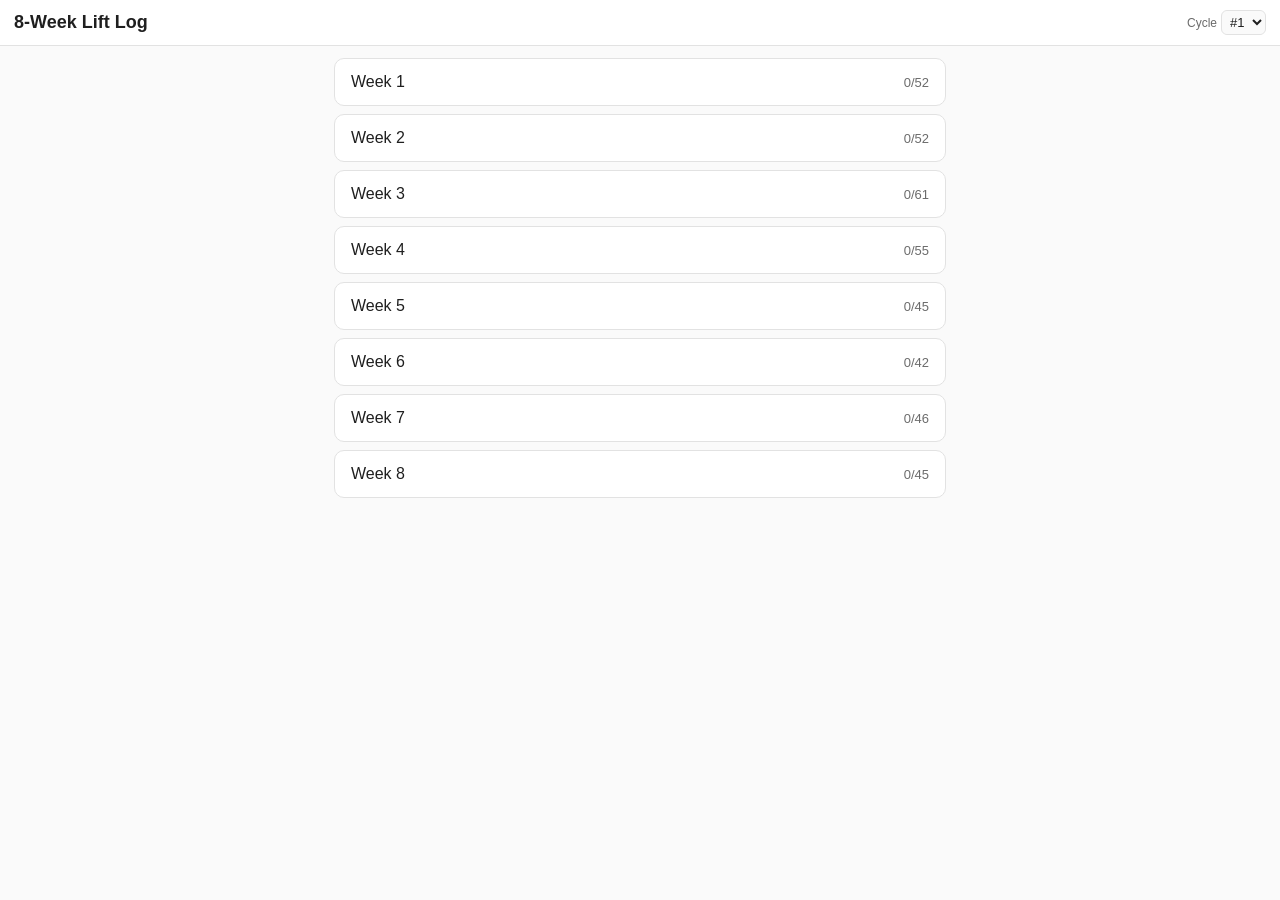
==== docs/index.html @ a0beddaa "Add installable PWA (Lift Log) with GitHub Pages-ready docs/ output Extends the workout markdown par" ====
<!doctype html>
<html lang="en">
<head>
  <meta charset="utf-8">
  <meta name="viewport" content="width=device-width, initial-scale=1, viewport-fit=cover">
  <meta name="theme-color" content="#0f766e">
  <meta name="apple-mobile-web-app-capable" content="yes">
  <meta name="apple-mobile-web-app-status-bar-style" content="black-translucent">
  <meta name="apple-mobile-web-app-title" content="Lift Log">
  <link rel="manifest" href="manifest.json">
  <link rel="apple-touch-icon" href="icons/icon-180.png">
  <link rel="icon" href="icons/icon-192.png">
  <title>Lift Log</title>
  <link rel="stylesheet" href="style.css">
</head>
<body>
  <header id="app-header">
    <button id="back-btn" class="icon-btn" hidden aria-label="Back">&larr;</button>
    <h1 id="header-title">Lift Log</h1>
    <div id="cycle-picker">
      <label for="cycle-select">Cycle</label>
      <select id="cycle-select"></select>
    </div>
  </header>

  <main id="app-main"></main>

  <template id="tpl-week-list-item">
    <li class="week-item">
      <button class="week-btn">
        <span class="week-name"></span>
        <span class="week-progress"></span>
      </button>
    </li>
  </template>

  <template id="tpl-day-card">
    <li class="day-item">
      <button class="day-btn">
        <span class="day-name"></span>
        <span class="day-progress"></span>
      </button>
    </li>
  </template>

  <template id="tpl-exercise">
    <li class="exercise-card">
      <div class="exercise-head">
        <span class="exercise-name"></span>
        <span class="exercise-target"></span>
      </div>
      <div class="set-rows"></div>
    </li>
  </template>

  <template id="tpl-set-row">
    <div class="set-row">
      <span class="set-index"></span>
      <input type="number" inputmode="decimal" class="set-weight" placeholder="lbs">
      <input type="number" inputmode="numeric" class="set-reps" placeholder="reps">
      <button class="set-done" aria-label="Mark set done">&#10003;</button>
    </div>
  </template>

  <script src="app.js"></script>
</body>
</html>
---- docs/style.css ----
:root {
  --ink: #1f1f1f;
  --muted: #6b6b6b;
  --line: #e2e2e2;
  --bg: #fafafa;
  --card: #ffffff;
  --accent: #0f766e;
  --accent-ink: #ffffff;
  --done: #0f766e;
  --font: -apple-system, BlinkMacSystemFont, 'Segoe UI', Roboto, sans-serif;
  --safe-top: env(safe-area-inset-top, 0px);
  --safe-bottom: env(safe-area-inset-bottom, 0px);
}

@media (prefers-color-scheme: dark) {
  :root {
    --ink: #f0f0f0;
    --muted: #9a9a9a;
    --line: #2c2c2c;
    --bg: #121212;
    --card: #1c1c1c;
    --accent: #14b8a6;
    --accent-ink: #08201d;
  }
}

* { box-sizing: border-box; -webkit-tap-highlight-color: transparent; }

html, body {
  margin: 0;
  padding: 0;
  background: var(--bg);
  color: var(--ink);
  font-family: var(--font);
  height: 100%;
}

body {
  display: flex;
  flex-direction: column;
  min-height: 100vh;
}

#app-header {
  position: sticky;
  top: 0;
  z-index: 10;
  display: flex;
  align-items: center;
  gap: 8px;
  padding: calc(10px + var(--safe-top)) 14px 10px;
  background: var(--card);
  border-bottom: 1px solid var(--line);
}

#header-title {
  flex: 1;
  margin: 0;
  font-size: 18px;
  font-weight: 600;
  white-space: nowrap;
  overflow: hidden;
  text-overflow: ellipsis;
}

.icon-btn {
  border: none;
  background: none;
  color: var(--accent);
  font-size: 22px;
  line-height: 1;
  padding: 4px 8px;
  border-radius: 8px;
}

.icon-btn:active { background: var(--line); }

#cycle-picker {
  display: flex;
  align-items: center;
  gap: 4px;
  font-size: 12px;
  color: var(--muted);
}

#cycle-select {
  font-family: var(--font);
  font-size: 13px;
  color: var(--ink);
  background: var(--bg);
  border: 1px solid var(--line);
  border-radius: 6px;
  padding: 3px 4px;
}

#app-main {
  flex: 1;
  padding: 12px 14px calc(24px + var(--safe-bottom));
  max-width: 640px;
  width: 100%;
  margin: 0 auto;
}

ul { list-style: none; margin: 0; padding: 0; }

.week-item, .day-item { margin-bottom: 8px; }

.week-btn, .day-btn {
  width: 100%;
  display: flex;
  justify-content: space-between;
  align-items: center;
  padding: 14px 16px;
  background: var(--card);
  border: 1px solid var(--line);
  border-radius: 10px;
  font-family: var(--font);
  font-size: 16px;
  color: var(--ink);
  text-align: left;
}

.week-btn:active, .day-btn:active { background: var(--line); }

.week-progress, .day-progress {
  font-size: 13px;
  color: var(--muted);
}

.exercise-card {
  background: var(--card);
  border: 1px solid var(--line);
  border-radius: 10px;
  padding: 12px 14px;
  margin-bottom: 10px;
}

.exercise-head {
  display: flex;
  justify-content: space-between;
  align-items: baseline;
  gap: 8px;
  margin-bottom: 8px;
}

.exercise-name { font-size: 15px; font-weight: 600; }
.exercise-target { font-size: 13px; color: var(--accent); white-space: nowrap; }

.set-rows { display: flex; flex-direction: column; gap: 6px; }

.set-row {
  display: grid;
  grid-template-columns: 22px 1fr 1fr 40px;
  gap: 6px;
  align-items: center;
}

.set-index { font-size: 13px; color: var(--muted); text-align: center; }

.set-weight, .set-reps {
  font-family: var(--font);
  font-size: 15px;
  padding: 7px 8px;
  border: 1px solid var(--line);
  border-radius: 8px;
  background: var(--bg);
  color: var(--ink);
  width: 100%;
  min-width: 0;
}

.set-done {
  border: 1px solid var(--line);
  background: var(--bg);
  color: var(--muted);
  border-radius: 8px;
  font-size: 16px;
  height: 34px;
}

.set-row.is-done .set-done {
  background: var(--done);
  border-color: var(--done);
  color: var(--accent-ink);
}

.set-row.is-done .set-weight,
.set-row.is-done .set-reps {
  border-color: var(--done);
}

.empty-state {
  color: var(--muted);
  font-size: 14px;
  text-align: center;
  margin-top: 40px;
}
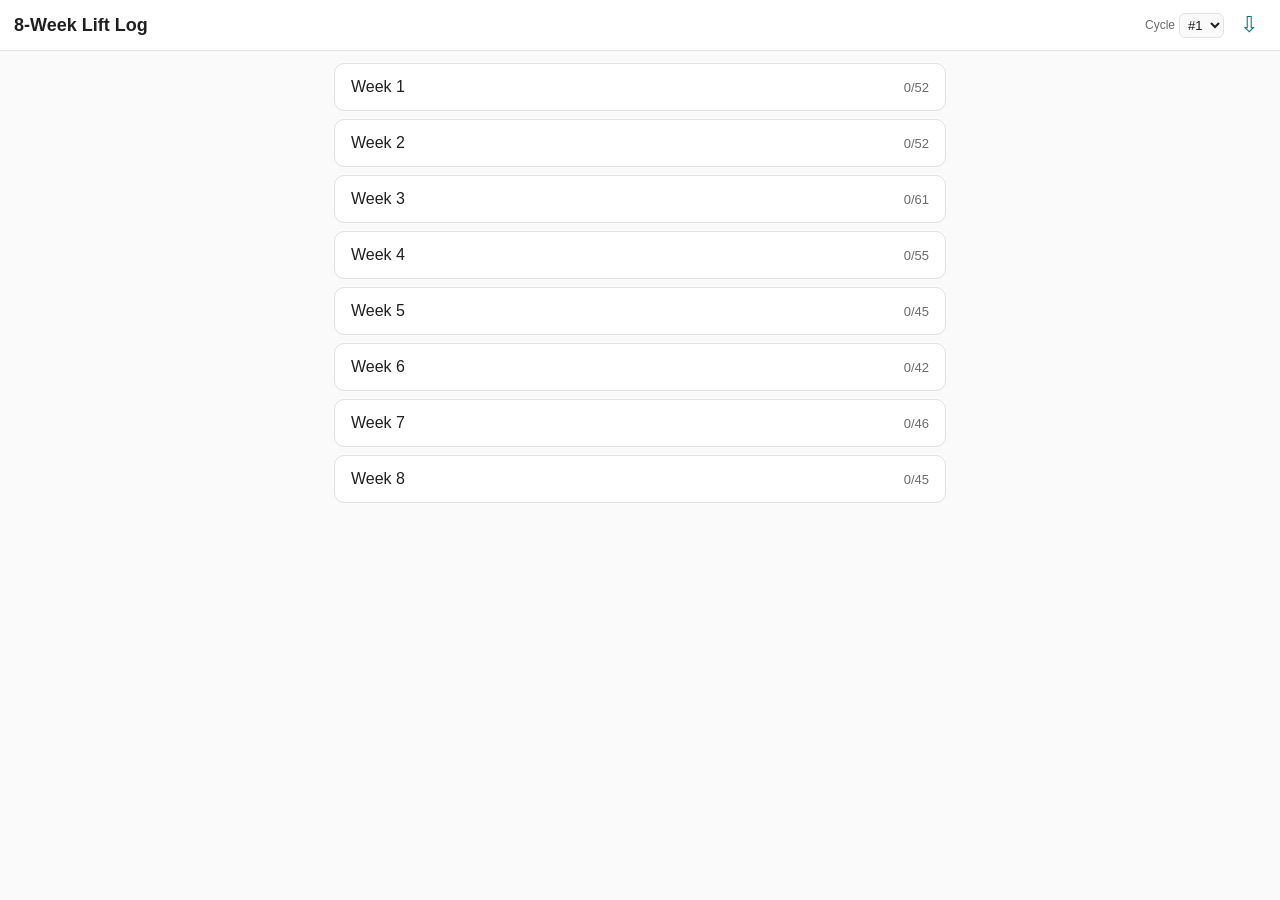
==== commit 144127b0: "Add export-logs button to back up saved sets as JSON Uses the Web Share API on iOS to save/share the" ====
--- a/docs/index.html
+++ b/docs/index.html
@@ -21,6 +21,7 @@
       <label for="cycle-select">Cycle</label>
       <select id="cycle-select"></select>
     </div>
+    <button id="export-btn" class="icon-btn" aria-label="Export logs as JSON">&#8681;</button>
   </header>
 
   <main id="app-main"></main>
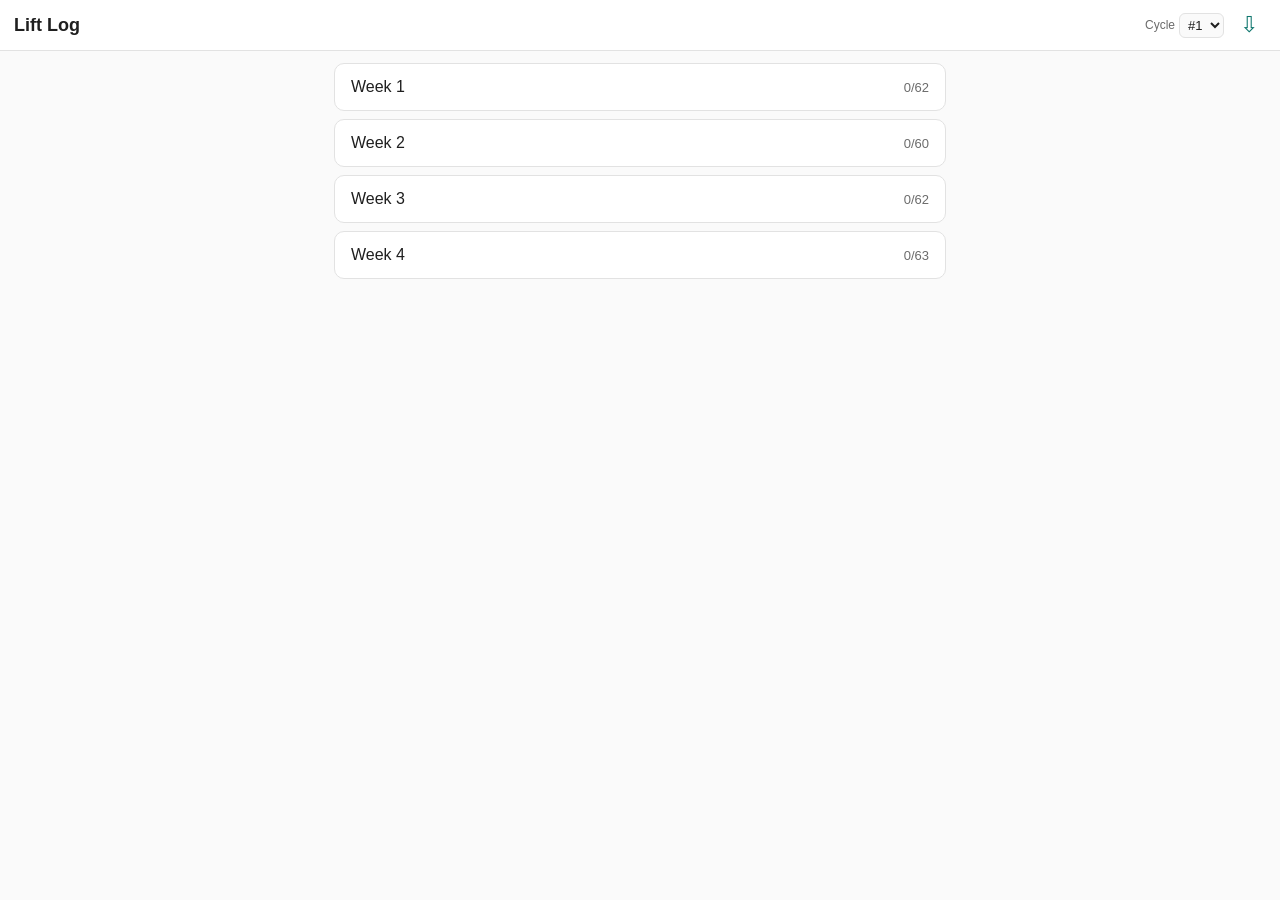
==== commit a35b5048: "Log non-lifting days with a text note instead of weight and reps The generator marks exercises whose" ====
--- a/docs/index.html
+++ b/docs/index.html
@@ -63,6 +63,13 @@
     </div>
   </template>
 
+  <template id="tpl-activity-row">
+    <div class="set-row activity-row">
+      <textarea class="activity-note" rows="2" placeholder="What did you do? e.g. 6 mi jog, 50 min"></textarea>
+      <button class="set-done" aria-label="Mark activity done">&#10003;</button>
+    </div>
+  </template>
+
   <script src="app.js"></script>
 </body>
 </html>
--- a/docs/style.css
+++ b/docs/style.css
@@ -189,6 +189,26 @@
   border-color: var(--done);
 }
 
+.activity-row {
+  grid-template-columns: 1fr 40px;
+  align-items: start;
+}
+
+.activity-note {
+  font-family: var(--font);
+  font-size: 16px;
+  padding: 7px 8px;
+  border: 1px solid var(--line);
+  border-radius: 8px;
+  background: var(--bg);
+  color: var(--ink);
+  width: 100%;
+  min-width: 0;
+  resize: vertical;
+}
+
+.set-row.is-done .activity-note { border-color: var(--done); }
+
 .empty-state {
   color: var(--muted);
   font-size: 14px;
